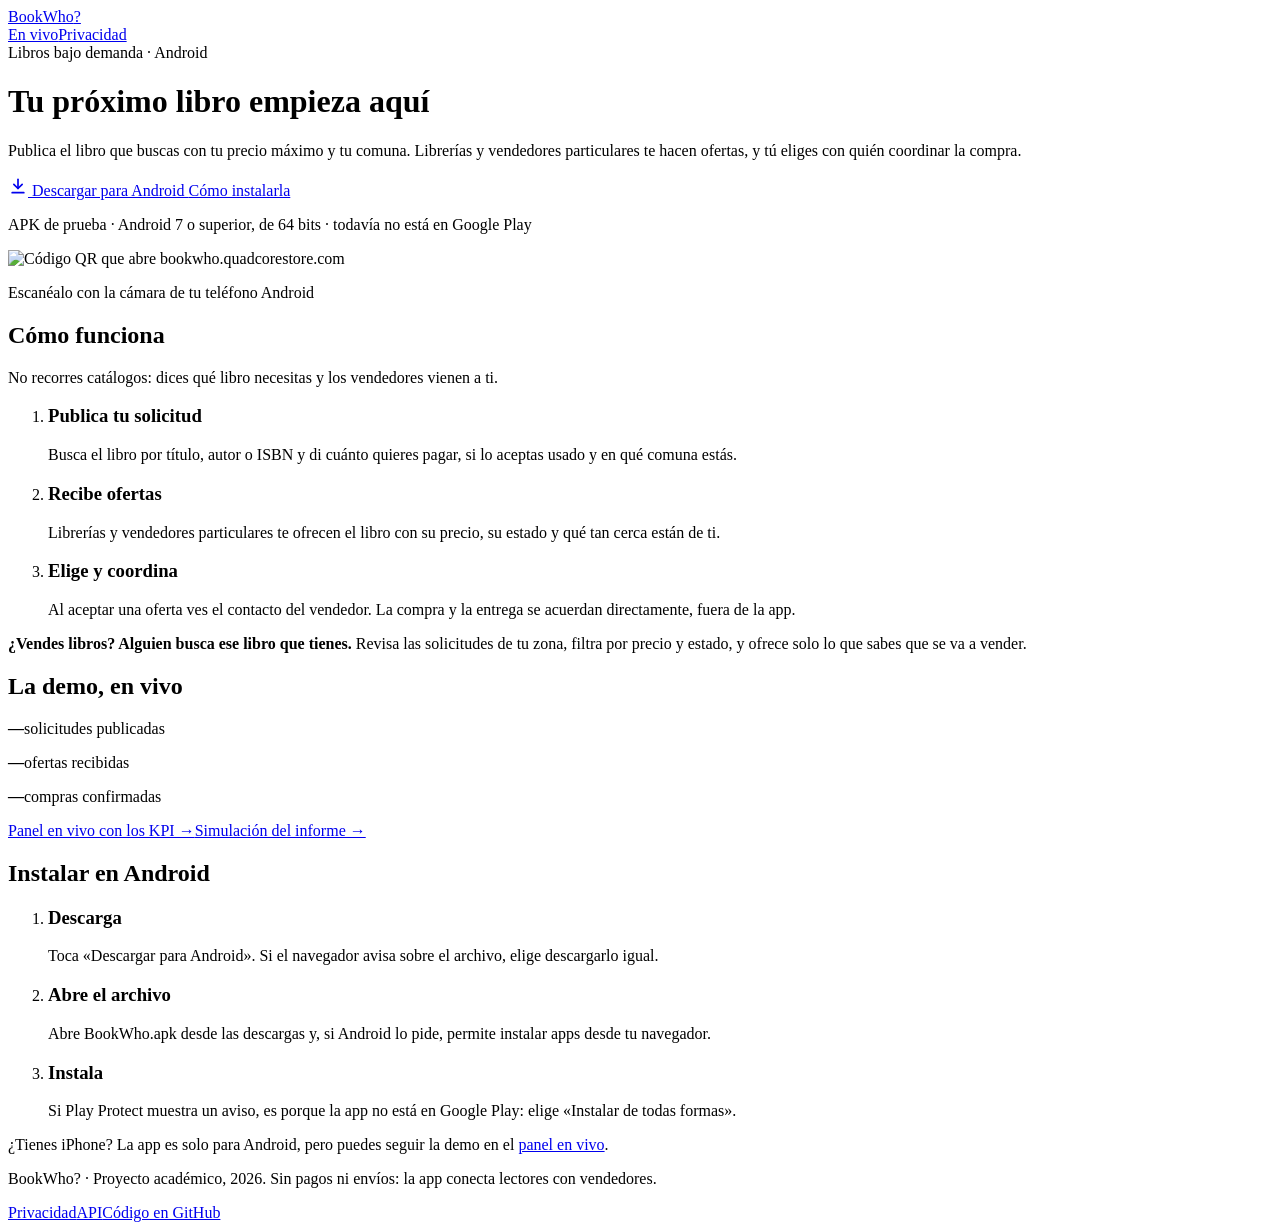
==== sitio/index.html @ fc78a771 "Sitio público con descarga del APK y QR, privacidad y configuración remota desde el servidor (SPEC-0" ====
<!doctype html>
<html lang="es">
<head>
<meta charset="utf-8">
<meta name="viewport" content="width=device-width, initial-scale=1">
<title>BookWho? · Tu próximo libro empieza aquí</title>
<meta name="description" content="Publica el libro que buscas y recibe ofertas de librerías y vendedores particulares. App Android, proyecto académico.">
<meta property="og:title" content="BookWho? · Tu próximo libro empieza aquí">
<meta property="og:description" content="Publica el libro que buscas y recibe ofertas de librerías y vendedores particulares.">
<meta property="og:type" content="website">
<meta property="og:url" content="https://bookwho.quadcorestore.com/">
<meta name="theme-color" content="#284DA6">
<link rel="icon" href="data:image/svg+xml,%3Csvg xmlns='http://www.w3.org/2000/svg' viewBox='0 0 64 64'%3E%3Crect width='64' height='64' rx='16' fill='%23284DA6'/%3E%3Ctext x='32' y='44' font-family='Arial,sans-serif' font-size='32' font-weight='700' text-anchor='middle' fill='white'%3EB%3F%3C/text%3E%3C/svg%3E">
<link rel="stylesheet" href="/estilo.css">
</head>
<body>
<header class="envoltura barra">
  <a class="marca" href="/">BookWho<span>?</span></a>
  <nav aria-label="Secciones"><a href="/en-vivo/">En vivo</a><a href="/privacidad/">Privacidad</a></nav>
</header>

<main>
  <div class="envoltura portada">
    <div>
      <span class="etiqueta">Libros bajo demanda · Android</span>
      <h1>Tu próximo libro empieza aquí</h1>
      <p class="bajada">Publica el libro que buscas con tu precio máximo y tu comuna. Librerías y vendedores particulares te hacen ofertas, y tú eliges con quién coordinar la compra.</p>
      <div class="acciones">
        <a class="boton" href="/descargar">
          <svg width="20" height="20" viewBox="0 0 24 24" fill="none" stroke="currentColor" stroke-width="2" stroke-linecap="round" stroke-linejoin="round" aria-hidden="true"><path d="M12 4v11"/><path d="m7 10 5 5 5-5"/><path d="M5 20h14"/></svg>
          Descargar para Android
        </a>
        <a href="#instalar">Cómo instalarla</a>
      </div>
      <p class="nota">APK de prueba · Android 7 o superior, de 64 bits · todavía no está en Google Play</p>
    </div>
    <aside class="qr" aria-label="Código QR">
      <img src="/qr.svg" alt="Código QR que abre bookwho.quadcorestore.com" width="236" height="236">
      <p>Escanéalo con la cámara de tu teléfono Android</p>
    </aside>
  </div>

  <section class="envoltura seccion" aria-labelledby="t-como">
    <h2 id="t-como">Cómo funciona</h2>
    <p class="intro">No recorres catálogos: dices qué libro necesitas y los vendedores vienen a ti.</p>
    <ol class="grilla pasos">
      <li class="tarjeta"><h3>Publica tu solicitud</h3><p>Busca el libro por título, autor o ISBN y di cuánto quieres pagar, si lo aceptas usado y en qué comuna estás.</p></li>
      <li class="tarjeta"><h3>Recibe ofertas</h3><p>Librerías y vendedores particulares te ofrecen el libro con su precio, su estado y qué tan cerca están de ti.</p></li>
      <li class="tarjeta"><h3>Elige y coordina</h3><p>Al aceptar una oferta ves el contacto del vendedor. La compra y la entrega se acuerdan directamente, fuera de la app.</p></li>
    </ol>
    <p class="tarjeta aparte"><strong>¿Vendes libros? Alguien busca ese libro que tienes.</strong> Revisa las solicitudes de tu zona, filtra por precio y estado, y ofrece solo lo que sabes que se va a vender.</p>
  </section>

  <section class="envoltura seccion" aria-labelledby="t-vivo">
    <h2 id="t-vivo">La demo, en vivo</h2>
    <div class="grilla cifras">
      <p class="tarjeta cifra"><b id="solicitudes">—</b><span>solicitudes publicadas</span></p>
      <p class="tarjeta cifra"><b id="ofertas">—</b><span>ofertas recibidas</span></p>
      <p class="tarjeta cifra"><b id="compras_confirmadas">—</b><span>compras confirmadas</span></p>
    </div>
    <p class="enlaces"><a href="/en-vivo/">Panel en vivo con los KPI →</a><a href="/simulacion/">Simulación del informe →</a></p>
  </section>

  <section class="envoltura seccion" id="instalar" aria-labelledby="t-instalar">
    <h2 id="t-instalar">Instalar en Android</h2>
    <ol class="grilla pasos">
      <li class="tarjeta"><h3>Descarga</h3><p>Toca «Descargar para Android». Si el navegador avisa sobre el archivo, elige descargarlo igual.</p></li>
      <li class="tarjeta"><h3>Abre el archivo</h3><p>Abre BookWho.apk desde las descargas y, si Android lo pide, permite instalar apps desde tu navegador.</p></li>
      <li class="tarjeta"><h3>Instala</h3><p>Si Play Protect muestra un aviso, es porque la app no está en Google Play: elige «Instalar de todas formas».</p></li>
    </ol>
    <p class="intro">¿Tienes iPhone? La app es solo para Android, pero puedes seguir la demo en el <a href="/en-vivo/">panel en vivo</a>.</p>
  </section>
</main>

<footer class="envoltura">
  <div class="pie">
    <p>BookWho? · Proyecto académico, 2026. Sin pagos ni envíos: la app conecta lectores con vendedores.</p>
    <nav aria-label="Enlaces"><a href="/privacidad/">Privacidad</a><a href="/api/docs">API</a><a href="https://github.com/AguileraLeo/Marketplace-de-Libros-">Código en GitHub</a></nav>
  </div>
</footer>

<script>
  // Cifras del servidor de la demo (SPEC-008). Solo textContent; sin conexión se quedan las últimas.
  const formato = new Intl.NumberFormat("es-CL");
  async function actualizar() {
    try {
      const respuesta = await fetch("/en-vivo/metricas.json", { cache: "no-store" });
      if (!respuesta.ok) return;
      const datos = await respuesta.json();
      for (const clave of ["solicitudes", "ofertas", "compras_confirmadas"]) {
        document.getElementById(clave).textContent = formato.format((datos.totales || {})[clave] || 0);
      }
    } catch (error) { /* sin conexión: se mantienen las últimas cifras */ }
  }
  actualizar();
  setInterval(actualizar, 15000);
</script>
</body>
</html>
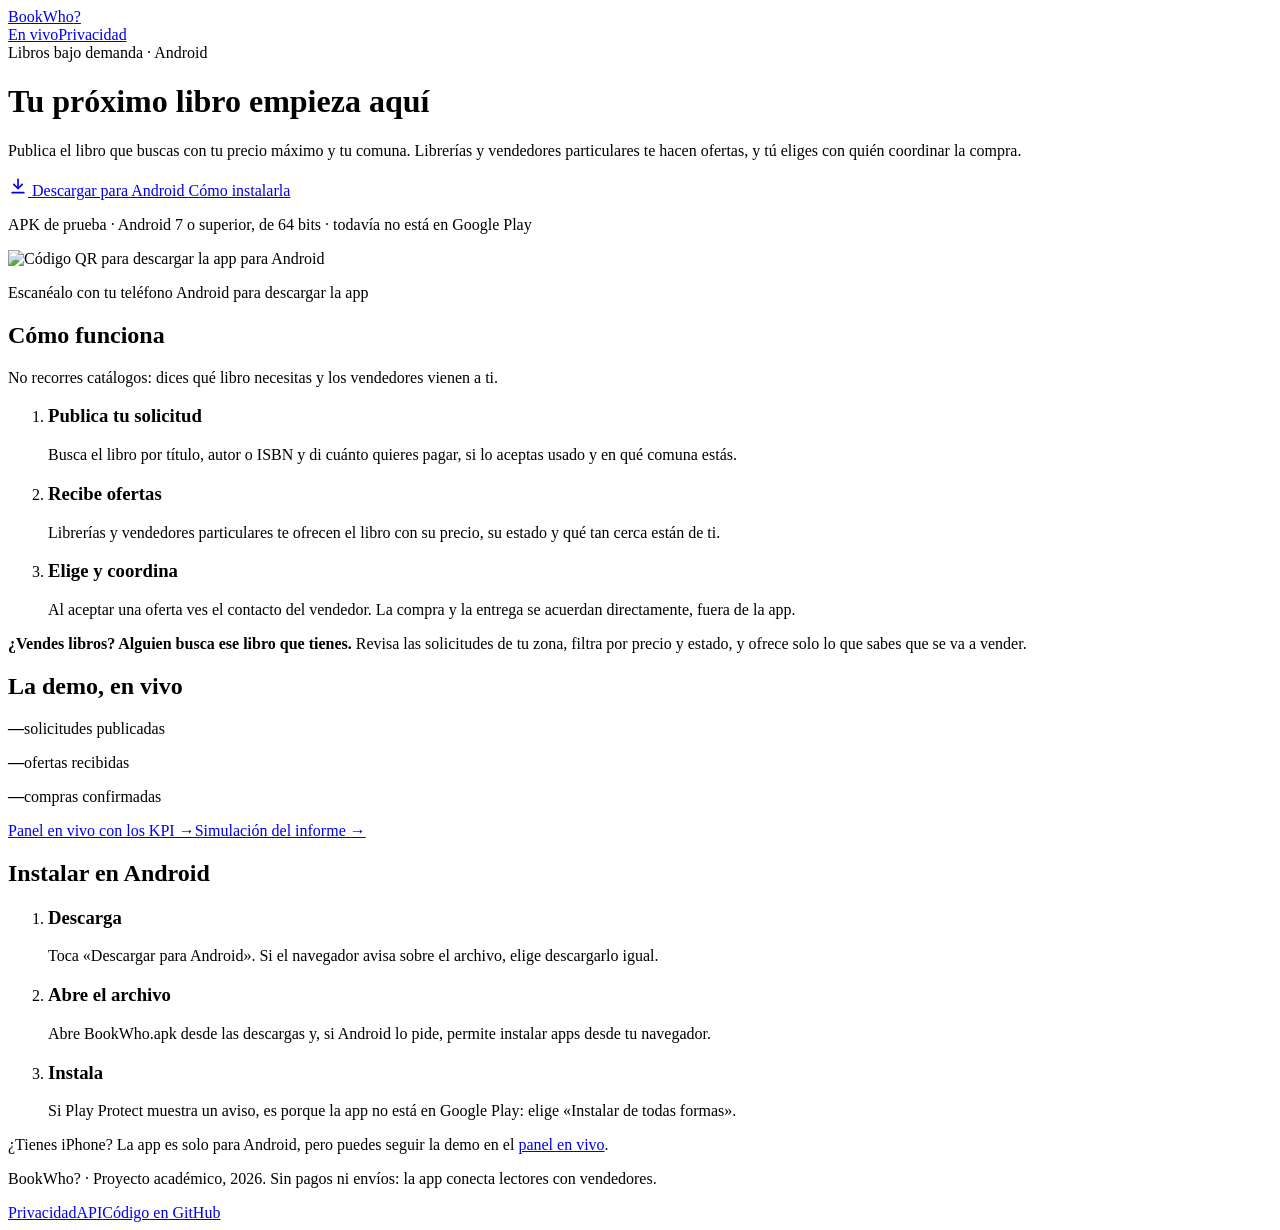
==== commit ecb665e7: "El QR descarga el APK directo y /descargar responde a HEAD" ====
--- a/sitio/index.html
+++ b/sitio/index.html
@@ -35,8 +35,8 @@
       <p class="nota">APK de prueba · Android 7 o superior, de 64 bits · todavía no está en Google Play</p>
     </div>
     <aside class="qr" aria-label="Código QR">
-      <img src="/qr.svg" alt="Código QR que abre bookwho.quadcorestore.com" width="236" height="236">
-      <p>Escanéalo con la cámara de tu teléfono Android</p>
+      <img src="/qr-descarga.svg" alt="Código QR para descargar la app para Android" width="236" height="236">
+      <p>Escanéalo con tu teléfono Android para descargar la app</p>
     </aside>
   </div>
 
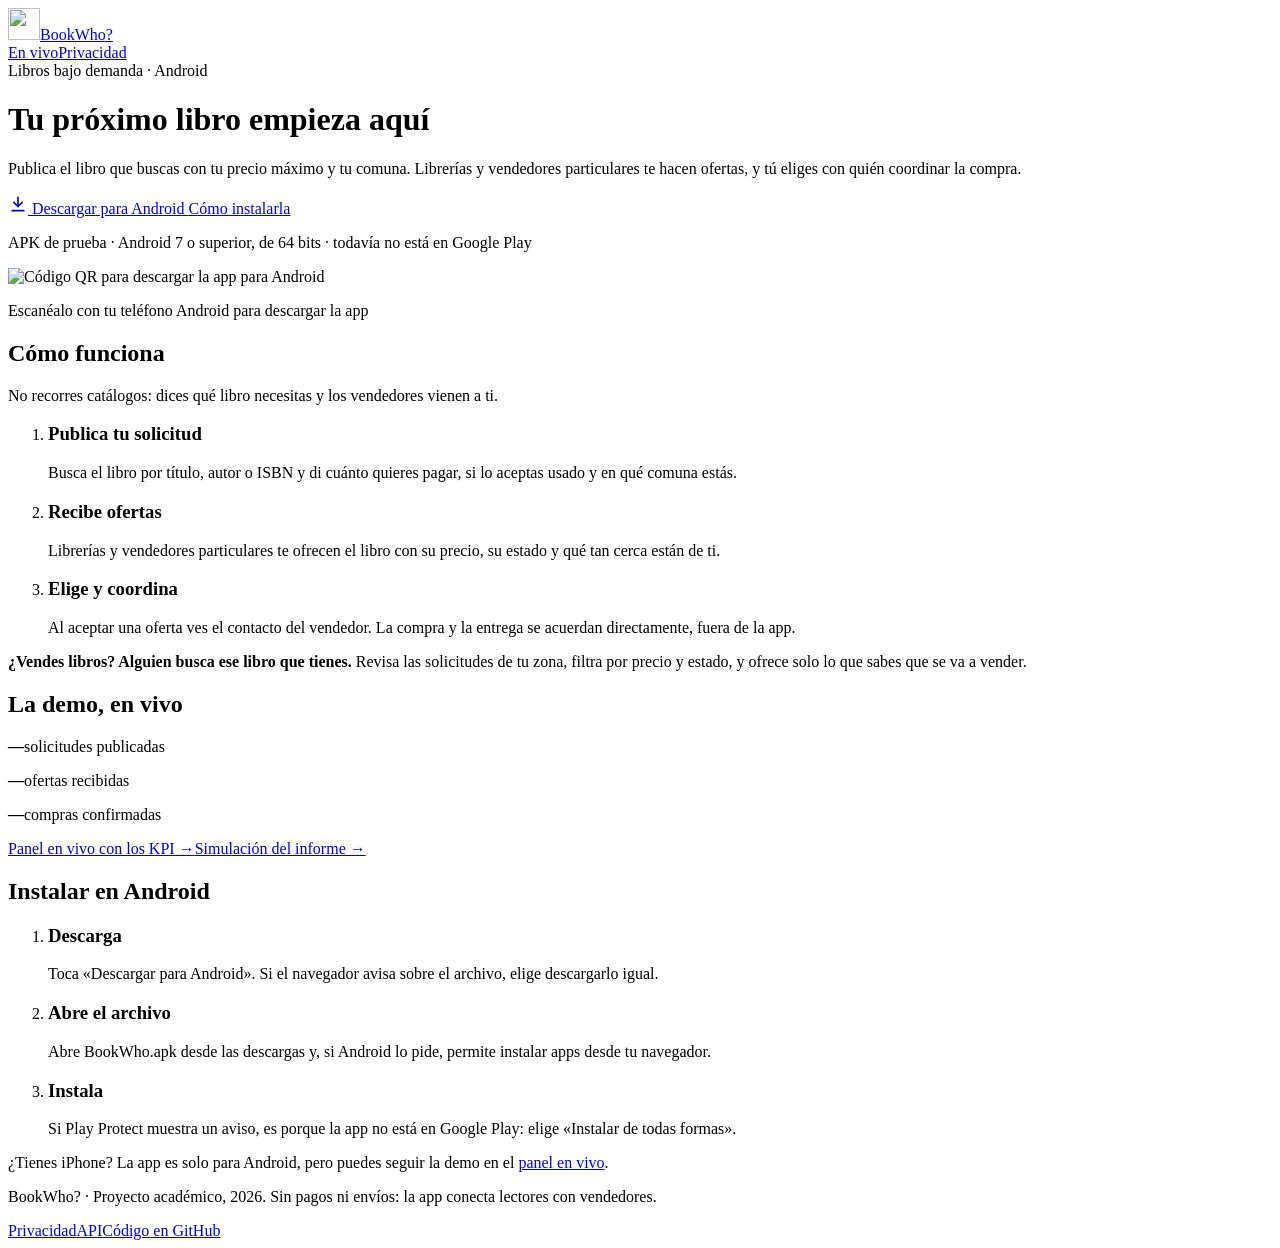
==== commit ddae5d20: "Panel más claro con descargas del APK; logo, favicon, sombras y animación en el sitio; ícono y panta" ====
--- a/sitio/index.html
+++ b/sitio/index.html
@@ -10,12 +10,14 @@
 <meta property="og:type" content="website">
 <meta property="og:url" content="https://bookwho.quadcorestore.com/">
 <meta name="theme-color" content="#284DA6">
-<link rel="icon" href="data:image/svg+xml,%3Csvg xmlns='http://www.w3.org/2000/svg' viewBox='0 0 64 64'%3E%3Crect width='64' height='64' rx='16' fill='%23284DA6'/%3E%3Ctext x='32' y='44' font-family='Arial,sans-serif' font-size='32' font-weight='700' text-anchor='middle' fill='white'%3EB%3F%3C/text%3E%3C/svg%3E">
-<link rel="stylesheet" href="/estilo.css">
+<link rel="icon" href="/favicon.ico" sizes="32x32">
+<link rel="icon" href="/logo.svg" type="image/svg+xml">
+<link rel="apple-touch-icon" href="/apple-touch-icon.png">
+<link rel="stylesheet" href="/estilo.css?v=2">  <!-- cambiar ?v= al editar el CSS: Cloudflare lo guarda 4 h -->
 </head>
 <body>
 <header class="envoltura barra">
-  <a class="marca" href="/">BookWho<span>?</span></a>
+  <a class="marca" href="/"><img src="/logo.svg" alt="" width="32" height="32">BookWho<span>?</span></a>
   <nav aria-label="Secciones"><a href="/en-vivo/">En vivo</a><a href="/privacidad/">Privacidad</a></nav>
 </header>
 
@@ -94,6 +96,17 @@
   }
   actualizar();
   setInterval(actualizar, 15000);
+
+  // Animación al hacer scroll: cada bloque aparece al entrar en pantalla. Sin JavaScript o con movimiento reducido, se ve igual.
+  if ("IntersectionObserver" in window) {
+    const observador = new IntersectionObserver((entradas) => {
+      for (const e of entradas) if (e.isIntersecting) { e.target.classList.add("visible"); observador.unobserve(e.target); }
+    }, { threshold: 0.15 });
+    document.querySelectorAll(".seccion > h2, .seccion > .intro, .grilla > *, .aparte, .enlaces").forEach((n) => {
+      n.classList.add("aparece");
+      observador.observe(n);
+    });
+  }
 </script>
 </body>
 </html>
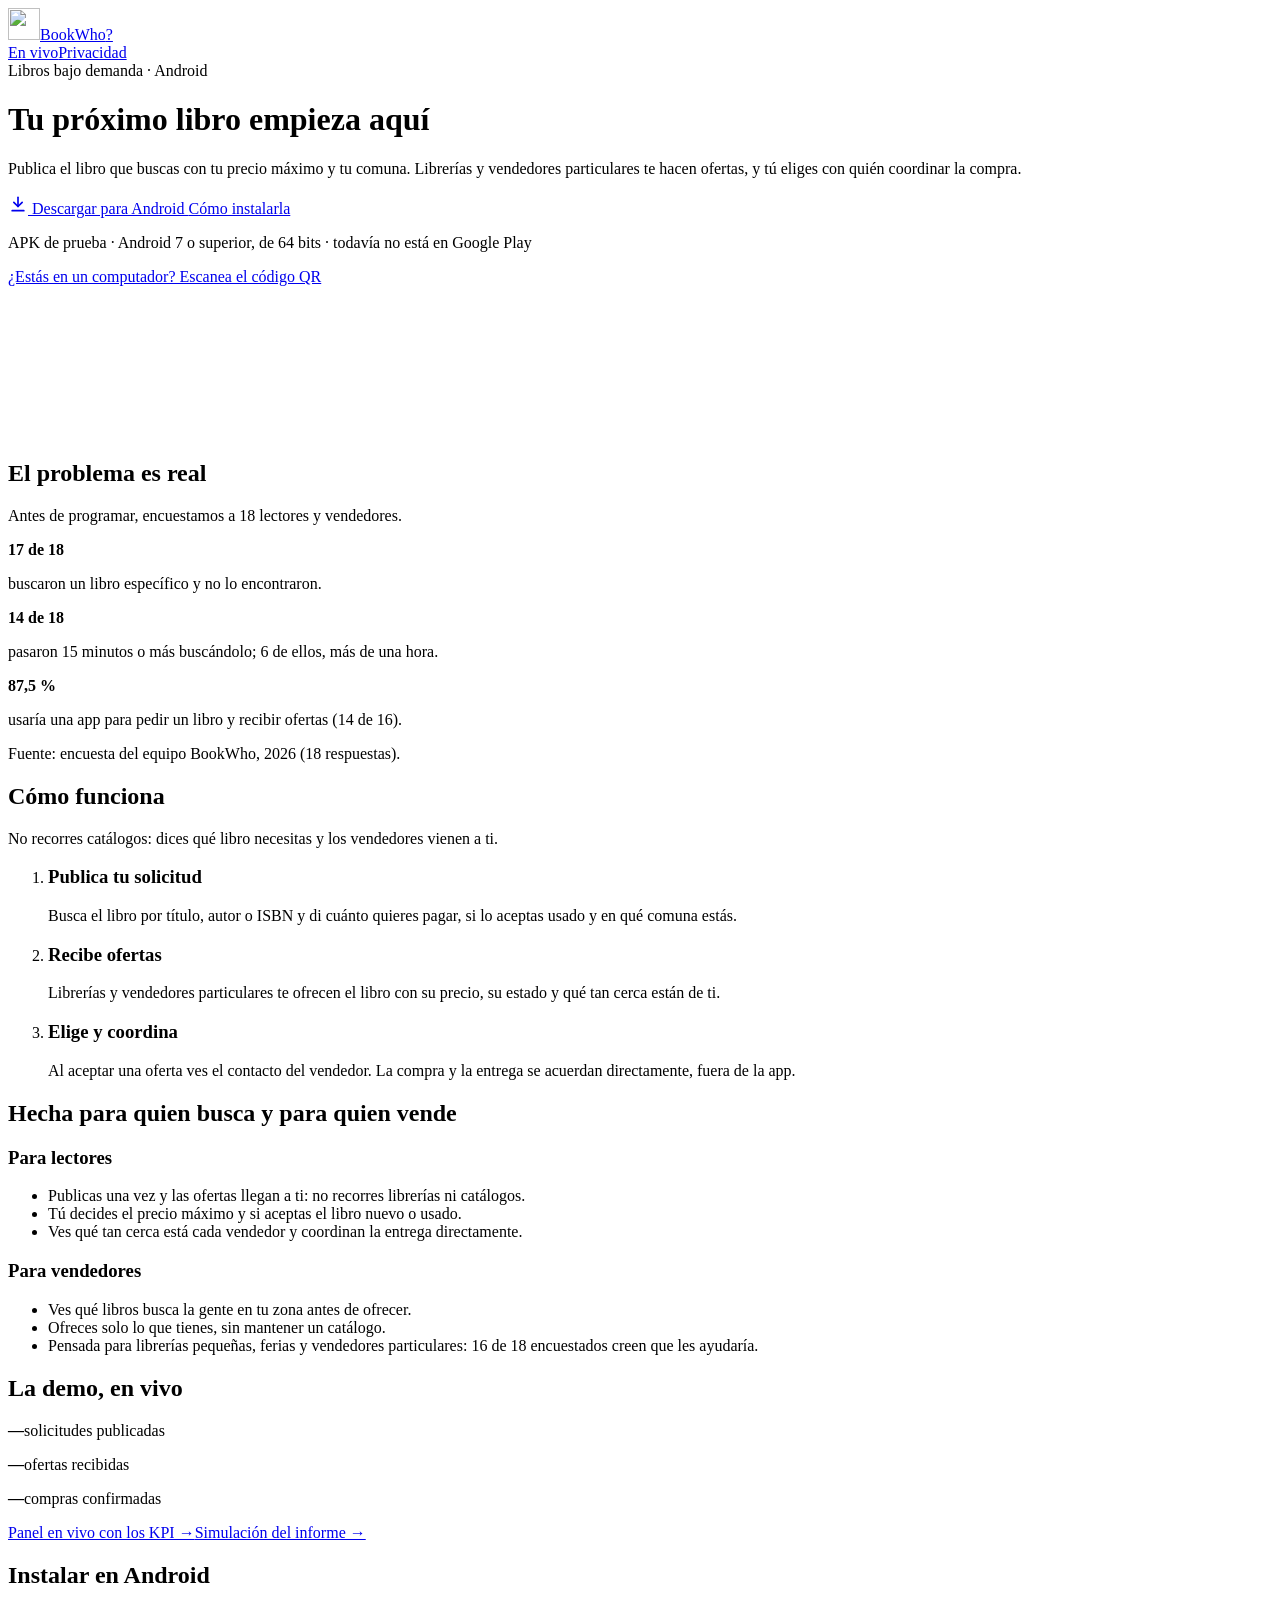
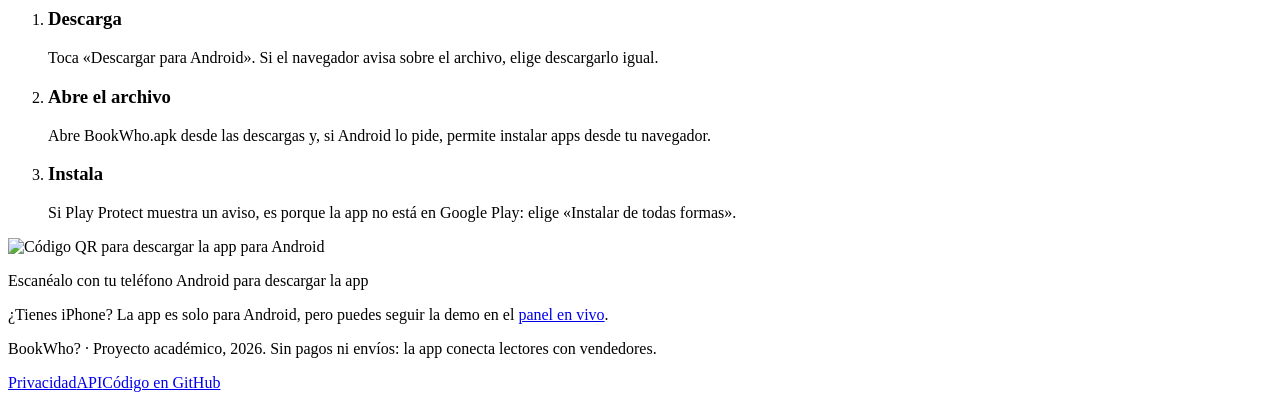
==== commit c095657a: "Landing con la app en un teléfono, evidencia de la encuesta y vista previa para compartir; panel con" ====
--- a/sitio/index.html
+++ b/sitio/index.html
@@ -9,11 +9,16 @@
 <meta property="og:description" content="Publica el libro que buscas y recibe ofertas de librerías y vendedores particulares.">
 <meta property="og:type" content="website">
 <meta property="og:url" content="https://bookwho.quadcorestore.com/">
+<meta property="og:image" content="https://bookwho.quadcorestore.com/og-image.jpg">
+<meta property="og:image:width" content="1200">
+<meta property="og:image:height" content="630">
+<meta property="og:image:alt" content="BookWho?: Tu próximo libro empieza aquí">
+<meta name="twitter:card" content="summary_large_image">
 <meta name="theme-color" content="#284DA6">
 <link rel="icon" href="/favicon.ico" sizes="32x32">
 <link rel="icon" href="/logo.svg" type="image/svg+xml">
 <link rel="apple-touch-icon" href="/apple-touch-icon.png">
-<link rel="stylesheet" href="/estilo.css?v=2">  <!-- cambiar ?v= al editar el CSS: Cloudflare lo guarda 4 h -->
+<link rel="stylesheet" href="/estilo.css?v=3">  <!-- cambiar ?v= al editar el CSS: Cloudflare lo guarda 4 h -->
 </head>
 <body>
 <header class="envoltura barra">
@@ -35,12 +40,22 @@
         <a href="#instalar">Cómo instalarla</a>
       </div>
       <p class="nota">APK de prueba · Android 7 o superior, de 64 bits · todavía no está en Google Play</p>
+      <a class="enlace-qr" href="#instalar">¿Estás en un computador? Escanea el código QR</a>
     </div>
-    <aside class="qr" aria-label="Código QR">
-      <img src="/qr-descarga.svg" alt="Código QR para descargar la app para Android" width="236" height="236">
-      <p>Escanéalo con tu teléfono Android para descargar la app</p>
-    </aside>
+    <div class="telefono"><video id="demo" src="/demo/app.mp4" poster="/demo/app.jpg" muted loop playsinline preload="auto"
+      aria-label="Demostración de la app: buscar un libro, publicar la solicitud, recibir una oferta y ver el contacto del vendedor"></video></div>
   </div>
+
+  <section class="envoltura seccion" aria-labelledby="t-problema">
+    <h2 id="t-problema">El problema es real</h2>
+    <p class="intro">Antes de programar, encuestamos a 18 lectores y vendedores.</p>
+    <div class="grilla encuesta">
+      <article class="tarjeta dato"><strong>17 de 18</strong><p>buscaron un libro específico y no lo encontraron.</p></article>
+      <article class="tarjeta dato"><strong>14 de 18</strong><p>pasaron 15 minutos o más buscándolo; 6 de ellos, más de una hora.</p></article>
+      <article class="tarjeta dato"><strong>87,5 %</strong><p>usaría una app para pedir un libro y recibir ofertas (14 de 16).</p></article>
+    </div>
+    <p class="fuente">Fuente: encuesta del equipo BookWho, 2026 (18 respuestas).</p>
+  </section>
 
   <section class="envoltura seccion" aria-labelledby="t-como">
     <h2 id="t-como">Cómo funciona</h2>
@@ -50,11 +65,33 @@
       <li class="tarjeta"><h3>Recibe ofertas</h3><p>Librerías y vendedores particulares te ofrecen el libro con su precio, su estado y qué tan cerca están de ti.</p></li>
       <li class="tarjeta"><h3>Elige y coordina</h3><p>Al aceptar una oferta ves el contacto del vendedor. La compra y la entrega se acuerdan directamente, fuera de la app.</p></li>
     </ol>
-    <p class="tarjeta aparte"><strong>¿Vendes libros? Alguien busca ese libro que tienes.</strong> Revisa las solicitudes de tu zona, filtra por precio y estado, y ofrece solo lo que sabes que se va a vender.</p>
+
+  </section>
+
+  <section class="envoltura seccion" aria-labelledby="t-publicos">
+    <h2 id="t-publicos">Hecha para quien busca y para quien vende</h2>
+    <div class="grilla publicos">
+      <article class="tarjeta">
+        <h3>Para lectores</h3>
+        <ul>
+          <li>Publicas una vez y las ofertas llegan a ti: no recorres librerías ni catálogos.</li>
+          <li>Tú decides el precio máximo y si aceptas el libro nuevo o usado.</li>
+          <li>Ves qué tan cerca está cada vendedor y coordinan la entrega directamente.</li>
+        </ul>
+      </article>
+      <article class="tarjeta">
+        <h3>Para vendedores</h3>
+        <ul>
+          <li>Ves qué libros busca la gente en tu zona antes de ofrecer.</li>
+          <li>Ofreces solo lo que tienes, sin mantener un catálogo.</li>
+          <li>Pensada para librerías pequeñas, ferias y vendedores particulares: 16 de 18 encuestados creen que les ayudaría.</li>
+        </ul>
+      </article>
+    </div>
   </section>
 
   <section class="envoltura seccion" aria-labelledby="t-vivo">
-    <h2 id="t-vivo">La demo, en vivo</h2>
+    <h2 id="t-vivo"><span class="pulso" aria-hidden="true"></span>La demo, en vivo</h2>
     <div class="grilla cifras">
       <p class="tarjeta cifra"><b id="solicitudes">—</b><span>solicitudes publicadas</span></p>
       <p class="tarjeta cifra"><b id="ofertas">—</b><span>ofertas recibidas</span></p>
@@ -65,11 +102,17 @@
 
   <section class="envoltura seccion" id="instalar" aria-labelledby="t-instalar">
     <h2 id="t-instalar">Instalar en Android</h2>
+    <div class="instalacion">
     <ol class="grilla pasos">
       <li class="tarjeta"><h3>Descarga</h3><p>Toca «Descargar para Android». Si el navegador avisa sobre el archivo, elige descargarlo igual.</p></li>
       <li class="tarjeta"><h3>Abre el archivo</h3><p>Abre BookWho.apk desde las descargas y, si Android lo pide, permite instalar apps desde tu navegador.</p></li>
       <li class="tarjeta"><h3>Instala</h3><p>Si Play Protect muestra un aviso, es porque la app no está en Google Play: elige «Instalar de todas formas».</p></li>
     </ol>
+    <aside class="qr" aria-label="Código QR">
+      <img src="/qr-descarga.svg" alt="Código QR para descargar la app para Android" width="260" height="260">
+      <p>Escanéalo con tu teléfono Android para descargar la app</p>
+    </aside>
+    </div>
     <p class="intro">¿Tienes iPhone? La app es solo para Android, pero puedes seguir la demo en el <a href="/en-vivo/">panel en vivo</a>.</p>
   </section>
 </main>
@@ -97,12 +140,16 @@
   actualizar();
   setInterval(actualizar, 15000);
 
-  // Animación al hacer scroll: cada bloque aparece al entrar en pantalla. Sin JavaScript o con movimiento reducido, se ve igual.
-  if ("IntersectionObserver" in window) {
+  // El video permanece en su póster si el sistema pide reducir el movimiento.
+  const demo = document.getElementById("demo");
+  if (!matchMedia("(prefers-reduced-motion: reduce)").matches) demo.play().catch(() => {});
+
+  // Animación al hacer scroll: los bloques nuevos usan la misma grilla; el teléfono queda fuera.
+  if ("IntersectionObserver" in window && !matchMedia("(prefers-reduced-motion: reduce)").matches) {
     const observador = new IntersectionObserver((entradas) => {
       for (const e of entradas) if (e.isIntersecting) { e.target.classList.add("visible"); observador.unobserve(e.target); }
     }, { threshold: 0.15 });
-    document.querySelectorAll(".seccion > h2, .seccion > .intro, .grilla > *, .aparte, .enlaces").forEach((n) => {
+    document.querySelectorAll(".seccion > h2, .seccion > .intro, .grilla > *, .enlaces").forEach((n) => {
       n.classList.add("aparece");
       observador.observe(n);
     });
